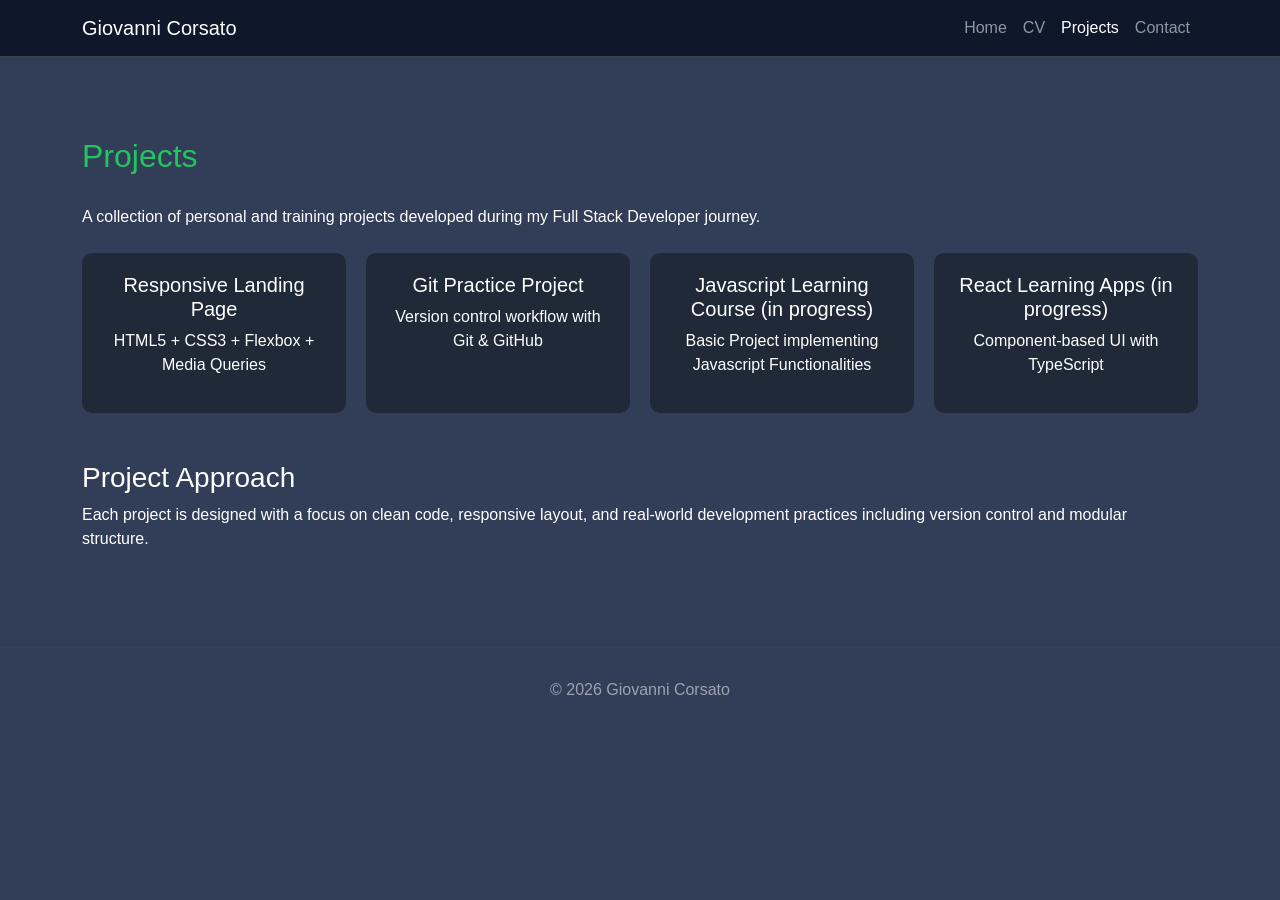
==== projects.html @ 3455d6fe "primo deploy del sito" ====
<!DOCTYPE html>
<html lang="en">

<head>
    <meta charset="UTF-8">
    <meta name="viewport" content="width=device-width, initial-scale=1.0">

    <title>Projects | Giovanni Corsato</title>

    <meta property="og:title" content="Projects - Giovanni Corsato">
    <meta property="og:description" content="Full Stack Developer projects by Giovanni Corsato">
    <meta property="og:image" content="assets/images/profile.jpg">

    <link rel="icon" href="assets/favicon.ico">

    <link href="https://cdn.jsdelivr.net/npm/bootstrap@5.3.7/dist/css/bootstrap.min.css" rel="stylesheet">
    <link rel="stylesheet" href="css/style.css">
</head>

<body>

<!-- Navbar -->
<header class="sticky-top">

    <nav class="navbar navbar-expand-lg navbar-dark custom-navbar">

        <div class="container">

            <a class="navbar-brand" href="index.html">Giovanni Corsato</a>

            <button class="navbar-toggler" type="button" data-bs-toggle="collapse" data-bs-target="#menu">
                <span class="navbar-toggler-icon"></span>
            </button>

            <div class="collapse navbar-collapse" id="menu">

                <ul class="navbar-nav ms-auto">

                    <li class="nav-item"><a class="nav-link" href="index.html">Home</a></li>
                    <li class="nav-item"><a class="nav-link" href="cv.html">CV</a></li>
                    <li class="nav-item"><a class="nav-link active" href="projects.html">Projects</a></li>
                    <li class="nav-item"><a class="nav-link" href="contact.html">Contact</a></li>

                </ul>

            </div>

        </div>

    </nav>

</header>

<!-- Projects -->
<section class="about">

    <div class="container">

        <h2>Projects</h2>

        <p class="mt-3">
            A collection of personal and training projects developed during my Full Stack Developer journey.
        </p>

        <div class="skills-grid mt-4">

            <!-- Project 1 -->
            <div class="skill-card">
                <h5>Responsive Landing Page</h5>
                <p>HTML5 + CSS3 + Flexbox + Media Queries</p>
            </div>

            <!-- Project 2 -->
            <div class="skill-card">
                <h5>Git Practice Project</h5>
                <p>Version control workflow with Git & GitHub</p>
            </div>

            <!-- Project 2 -->
            <div class="skill-card">
                <h5>Javascript Learning Course (in progress)</h5>
                <p>Basic Project implementing Javascript Functionalities</p>
            </div>

            <!-- Project 4 -->
            <div class="skill-card">
                <h5>React Learning Apps (in progress)</h5>
                <p>Component-based UI with TypeScript</p>
            </div>

        </div>

        <div class="mt-5">

            <h3>Project Approach</h3>

            <p>
                Each project is designed with a focus on clean code, responsive layout,
                and real-world development practices including version control and modular structure.
            </p>

        </div>

    </div>

</section>

<footer>
    <p>© 2026 Giovanni Corsato</p>
</footer>

<script src="https://cdn.jsdelivr.net/npm/bootstrap@5.3.7/dist/js/bootstrap.bundle.min.js"></script>

</body>
</html>
---- css/style.css ----
/* =========================
   Variables
========================= */
/* =========================
   Reset
========================= */
* {
  margin: 0;
  padding: 0;
  box-sizing: border-box;
}

/* =========================
   Base
========================= */
body {
  font-family: "Segoe UI", sans-serif;
  background: #323e58;
  color: #ffffff;
}

/* =========================
   Navbar
========================= */
.custom-navbar {
  background: #0f172a;
  border-bottom: 1px solid #374151;
}

/* =========================
   Hero
========================= */
.hero {
  min-height: 100vh;
  display: flex;
  align-items: center;
}
.hero .hero-container {
  display: flex;
  align-items: center;
  justify-content: space-between;
  gap: 40px;
}
.hero .hero-text {
  flex: 1;
}
.hero .hero-text h1 {
  font-size: 3rem;
  margin-bottom: 20px;
}
.hero .hero-text p {
  margin-bottom: 25px;
  font-size: 1.2rem;
  color: #9ca3af;
}
.hero .hero-image {
  flex: 1;
  text-align: center;
}
.hero .hero-image img {
  width: 320px;
  height: 320px;
  border-radius: 50%;
  object-fit: cover;
  border: 5px solid #22c55e;
}

/* =========================
   Sections
========================= */
.about,
.skills,
.social {
  padding: 80px 0;
}
.about h2,
.skills h2,
.social h2 {
  margin-bottom: 30px;
  color: #22c55e;
}

.about-text {
  white-space: pre-line;
  line-height: 1.6;
  letter-spacing: 1px;
}

/* =========================
   Skills  Grid
========================= */
.skills-grid {
  display: grid;
  grid-template-columns: repeat(auto-fit, minmax(180px, 1fr));
  gap: 20px;
}
.skills-grid .skill-card {
  background: #1f2937;
  padding: 20px;
  border-radius: 10px;
  text-align: center;
  transition: 0.3s;
}
.skills-grid .skill-card:hover {
  transform: translateY(-5px);
}

/* =========================
   Social
========================= */
.social-links {
  display: flex;
  gap: 20px;
}
.social-links a {
  color: #22c55e;
  text-decoration: none;
  font-weight: bold;
}
.social-links a:hover {
  text-decoration: underline;
}
.social-links a img {
  width: 32px;
  height: 32px;
}

/* =========================
   Footer
========================= */
footer {
  text-align: center;
  padding: 30px;
  border-top: 1px solid #374151;
  color: #9ca3af;
}

/* =========================
   Tablet
========================= */
@media (max-width: 992px) {
  .hero .hero-container {
    flex-direction: column;
    text-align: center;
  }
  .hero .hero-text h1 {
    font-size: 2.5rem;
  }
}
/* =========================
   Mobile
========================= */
@media (max-width: 768px) {
  .hero .hero-text h1 {
    font-size: 2rem;
  }
  .hero .hero-image img {
    width: 220px;
    height: 220px;
  }
  .social-links {
    flex-direction: column;
  }
}/*# sourceMappingURL=style.css.map */
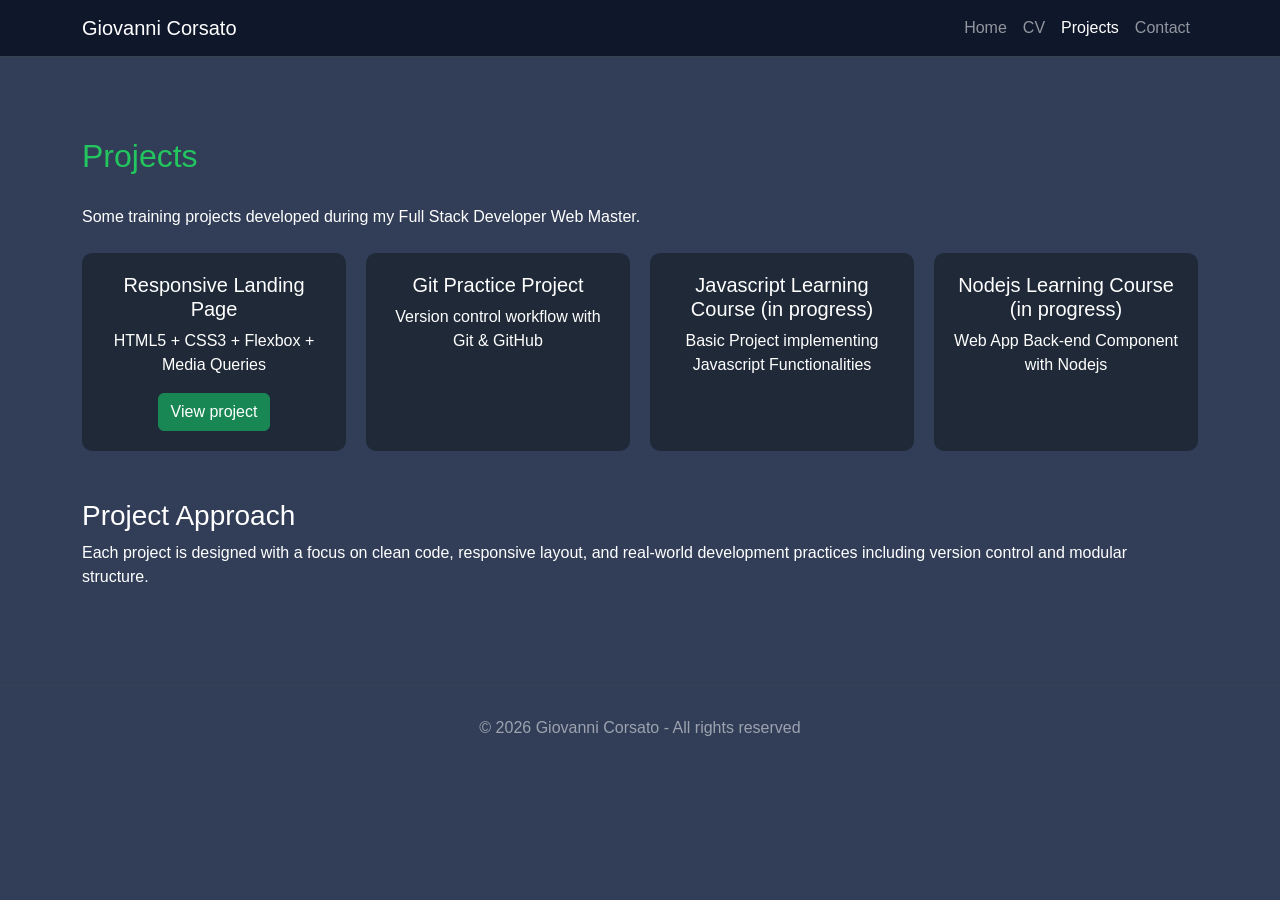
==== commit c8c0365f: "modificato projects.html:aggiunto link al project su GitHub" ====
--- a/projects.html
+++ b/projects.html
@@ -59,7 +59,7 @@
         <h2>Projects</h2>
 
         <p class="mt-3">
-            A collection of personal and training projects developed during my Full Stack Developer journey.
+            Some training projects developed during my Full Stack Developer Web Master.
         </p>
 
         <div class="skills-grid mt-4">
@@ -68,6 +68,7 @@
             <div class="skill-card">
                 <h5>Responsive Landing Page</h5>
                 <p>HTML5 + CSS3 + Flexbox + Media Queries</p>
+                <a target="_blank" href="https://github.com/giacorsa/MyWebSite" class="btn btn-success">View project</a>
             </div>
 
             <!-- Project 2 -->
@@ -84,8 +85,8 @@
 
             <!-- Project 4 -->
             <div class="skill-card">
-                <h5>React Learning Apps (in progress)</h5>
-                <p>Component-based UI with TypeScript</p>
+                <h5>Nodejs Learning Course (in progress)</h5>
+                <p>Web App Back-end Component  with Nodejs</p>
             </div>
 
         </div>
@@ -106,7 +107,7 @@
 </section>
 
 <footer>
-    <p>© 2026 Giovanni Corsato</p>
+    <p>© 2026 Giovanni Corsato - All rights reserved</p>
 </footer>
 
 <script src="https://cdn.jsdelivr.net/npm/bootstrap@5.3.7/dist/js/bootstrap.bundle.min.js"></script>
